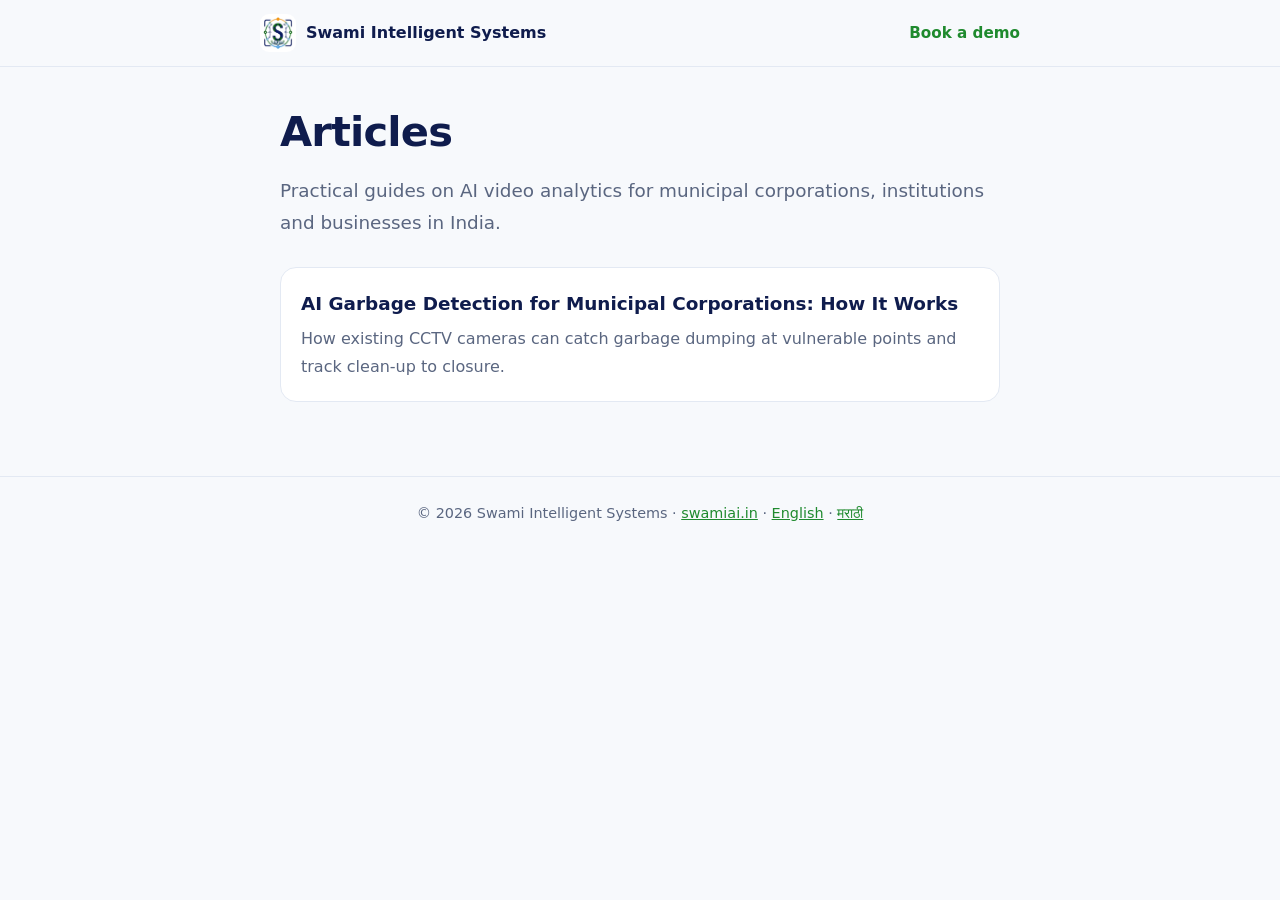
==== blog/index.html @ 2ac1068e "Add blog section with first English and Marathi articles Co-Authored-By: Claude Opus 5.5 <noreply@an" ====
<!doctype html>
<html lang="en">
<head>
<meta charset="utf-8">
<meta name="viewport" content="width=device-width, initial-scale=1">
<title>Articles on AI video analytics for smart cities | Swami Intelligent Systems</title>
<meta name="description" content="Practical guides on AI video analytics for municipal corporations, institutions and businesses in India.">
<link rel="canonical" href="https://swamiai.in/blog/">
<link rel="icon" type="image/png" href="/assets/favicon-64.png">
<link rel="stylesheet" href="/blog/blog.css">
</head>
<body>
<header><div class="in"><a class="brand" href="/"><img src="/assets/logo-mark.png" alt="">Swami Intelligent Systems</a><nav><a href="/#contact">Book a demo</a></nav></div></header>
<main>
<h1>Articles</h1>
<p class="lead">Practical guides on AI video analytics for municipal corporations, institutions and businesses in India.</p>
<div class="list" style="margin-top:28px">
<a href="/blog/ai-garbage-detection-municipal-corporations/"><b>AI Garbage Detection for Municipal Corporations: How It Works</b><span>How existing CCTV cameras can catch garbage dumping at vulnerable points and track clean-up to closure.</span></a>
</div>
</main>
<footer>© 2026 Swami Intelligent Systems · <a href="/">swamiai.in</a> · <a href="/blog/">English</a> · <a href="/mr/blog/">मराठी</a></footer>
</body>
</html>
---- blog/blog.css ----
:root{--bg:#F7F9FC;--text:#14203F;--muted:#5A6680;--head:#0F1C4D;--line:#E3E9F3;--card:#fff;--green:#22A447;--accent:#1F8A2E}
@media (prefers-color-scheme:dark){:root{--bg:#070B1A;--text:#EDF1FA;--muted:#9AA6C3;--head:#fff;--line:rgba(255,255,255,.1);--card:rgba(255,255,255,.04);--accent:#22C55E}}
*{box-sizing:border-box;margin:0;padding:0}
body{background:var(--bg);color:var(--text);font-family:"Plus Jakarta Sans","Noto Sans Devanagari",system-ui,-apple-system,"Segoe UI",sans-serif;line-height:1.75;-webkit-font-smoothing:antialiased}
a{color:var(--accent)}
header{border-bottom:1px solid var(--line);padding:14px 20px}
header .in{max-width:760px;margin:0 auto;display:flex;align-items:center;justify-content:space-between;gap:12px}
header a.brand{display:flex;align-items:center;gap:10px;text-decoration:none;color:var(--head);font-weight:800}
header img{width:36px;height:38px;background:#fff;border-radius:9px;padding:3px}
header nav a{font-weight:700;text-decoration:none;margin-left:16px;font-size:.95rem}
main{max-width:760px;margin:0 auto;padding:40px 20px 60px}
.meta{color:var(--muted);font-size:.92rem;margin-bottom:8px}
h1{color:var(--head);font-size:clamp(1.8rem,1.2rem + 2.4vw,2.6rem);line-height:1.2;letter-spacing:-.02em;margin-bottom:18px}
h2{color:var(--head);font-size:1.45rem;margin:38px 0 12px;line-height:1.3}
h3{color:var(--head);font-size:1.12rem;margin:24px 0 8px}
p,ul,ol{margin-bottom:16px}ul,ol{padding-left:24px}li{margin-bottom:6px}
.lead{font-size:1.15rem;color:var(--muted)}
.hero-img{width:100%;height:auto;border-radius:16px;margin:8px 0 28px;border:1px solid var(--line)}
table{width:100%;border-collapse:collapse;margin:8px 0 20px;font-size:.95rem}
th,td{border:1px solid var(--line);padding:10px;text-align:left;vertical-align:top}th{background:var(--card)}
.cta{background:var(--card);border:1px solid var(--line);border-radius:18px;padding:24px;margin-top:40px}
.cta h2{margin-top:0}
.btn{display:inline-block;background:var(--green);color:#fff;text-decoration:none;font-weight:700;padding:12px 20px;border-radius:12px;margin:6px 8px 0 0}
.btn.alt{background:transparent;color:var(--text);border:1px solid var(--line)}
.list a{display:block;text-decoration:none;background:var(--card);border:1px solid var(--line);border-radius:16px;padding:20px;margin-bottom:14px;color:var(--text)}
.list a b{color:var(--head);font-size:1.15rem;display:block;margin-bottom:4px}
.list a span{color:var(--muted)}
footer{border-top:1px solid var(--line);padding:24px 20px;text-align:center;color:var(--muted);font-size:.9rem}
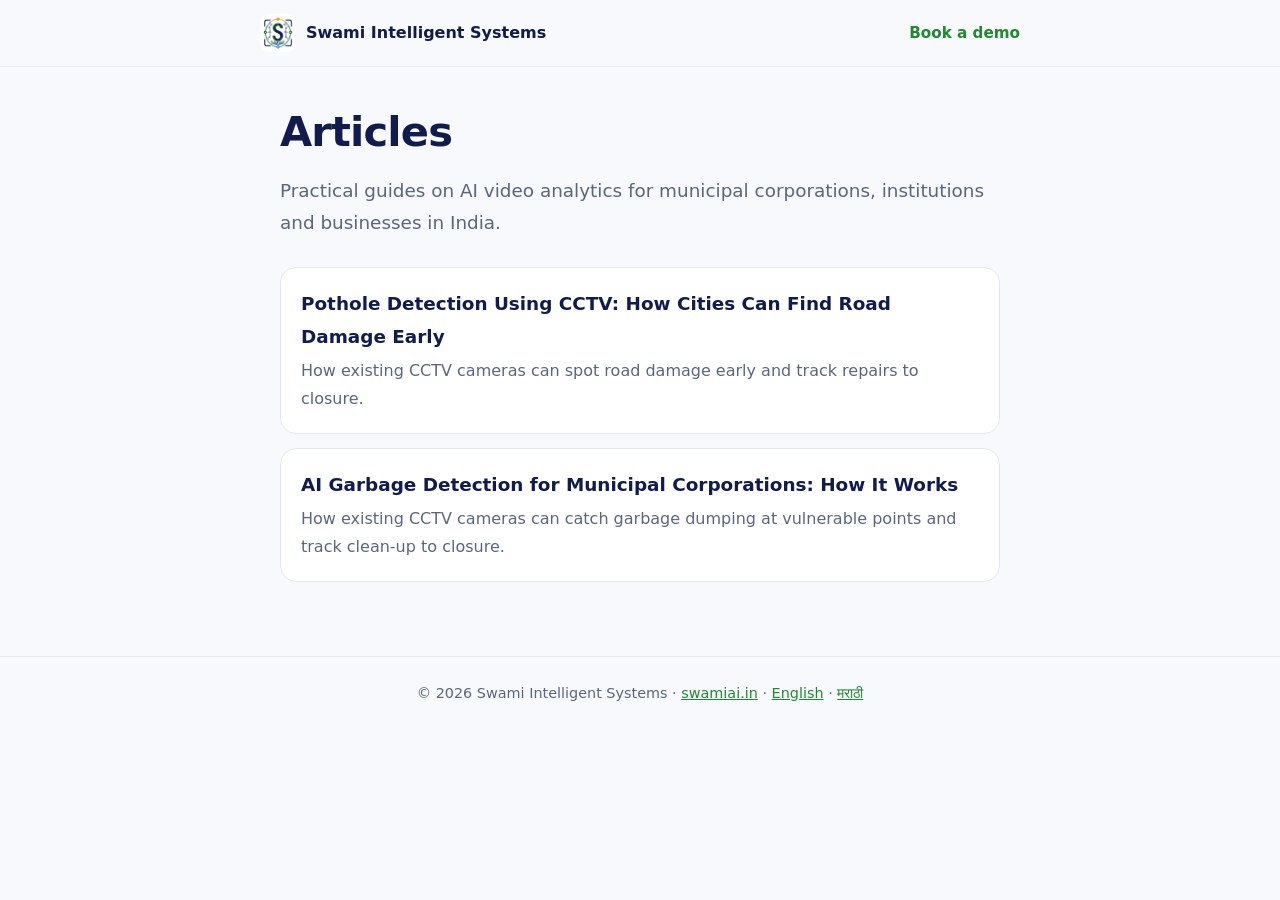
==== commit 8f61017e: "Add article: Pothole detection using CCTV (English + Marathi) Co-Authored-By: Claude Opus 5.5 <norep" ====
--- a/blog/index.html
+++ b/blog/index.html
@@ -15,6 +15,7 @@
 <h1>Articles</h1>
 <p class="lead">Practical guides on AI video analytics for municipal corporations, institutions and businesses in India.</p>
 <div class="list" style="margin-top:28px">
+<a href="/blog/pothole-detection-cctv/"><b>Pothole Detection Using CCTV: How Cities Can Find Road Damage Early</b><span>How existing CCTV cameras can spot road damage early and track repairs to closure.</span></a>
 <a href="/blog/ai-garbage-detection-municipal-corporations/"><b>AI Garbage Detection for Municipal Corporations: How It Works</b><span>How existing CCTV cameras can catch garbage dumping at vulnerable points and track clean-up to closure.</span></a>
 </div>
 </main>
